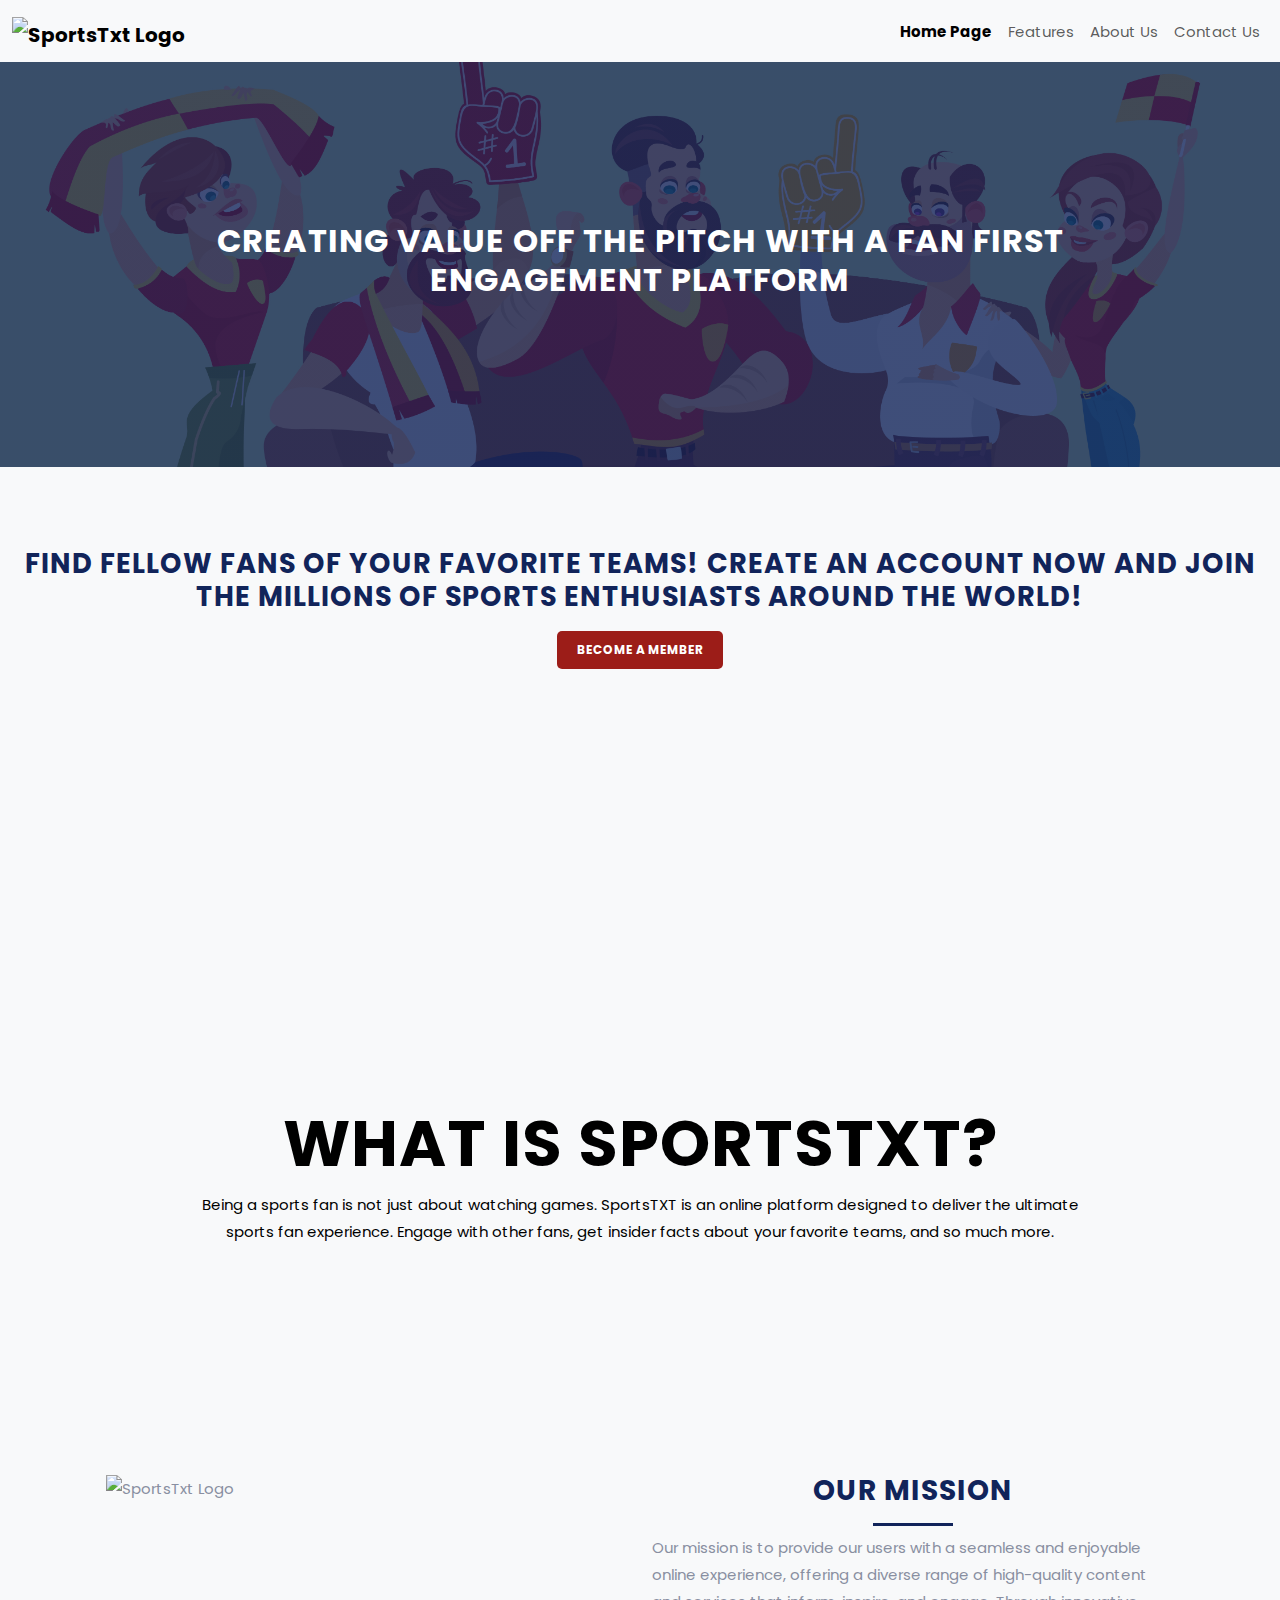
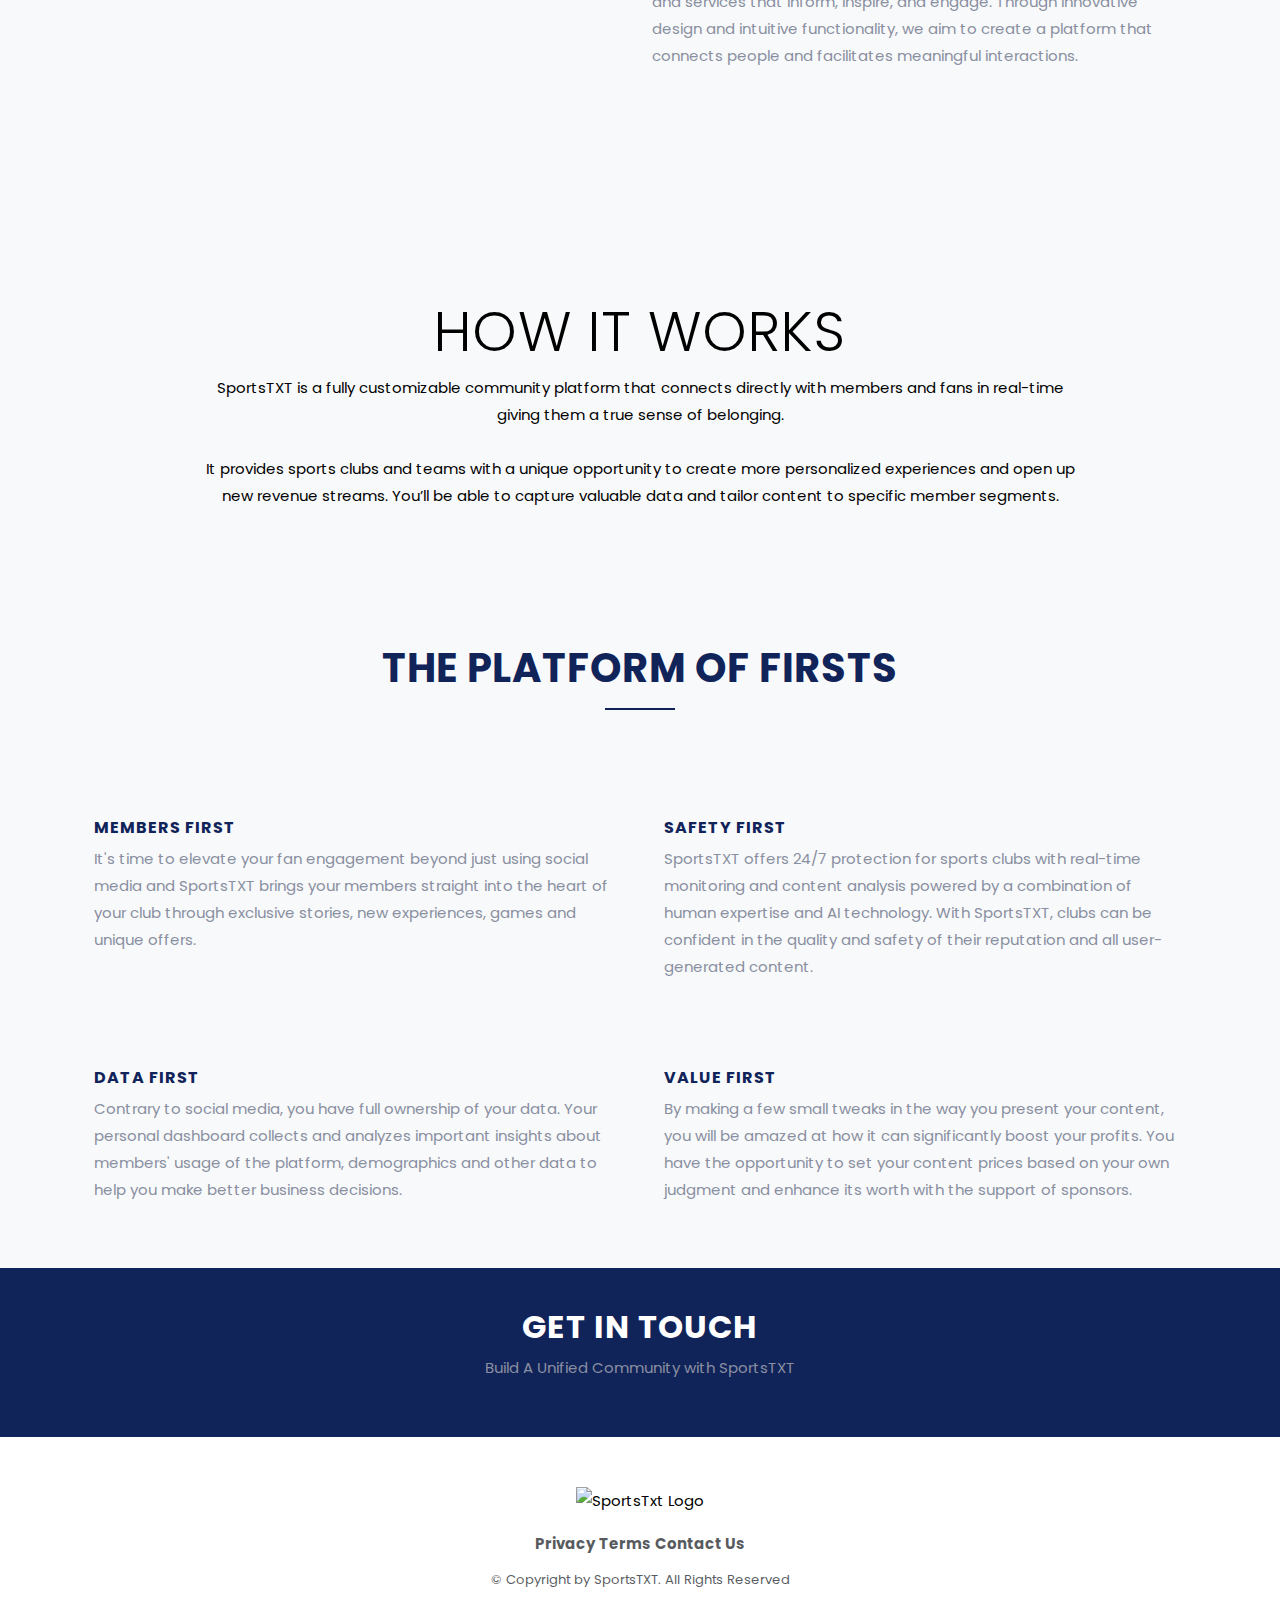
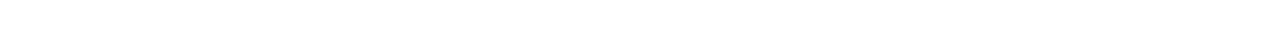
==== index.html @ f742b000 "first commit" ====
<!DOCTYPE html>
<html lang="en">
  <head>
    <meta charset="UTF-8" />
    <meta name="viewport" content="width=device-width, initial-scale=1.0" />
    <title>SportsTxt</title>
    <link
      href="https://cdn.jsdelivr.net/npm/bootstrap@5.3.3/dist/css/bootstrap.min.css"
      rel="stylesheet"
      integrity="sha384-QWTKZyjpPEjISv5WaRU9OFeRpok6YctnYmDr5pNlyT2bRjXh0JMhjY6hW+ALEwIH"
      crossorigin="anonymous"
    />
    <link rel="stylesheet" href="styles.css" />
  </head>
  <body>
    <!-- Navbar -->
    <nav class="navbar navbar-expand-md bg-body-tertiary">
      <div class="container-fluid">
        <a class="navbar-brand" href="#"
          ><img src="img/logo.PNG" alt="SportsTxt Logo"
        /></a>
        <button
          class="navbar-toggler"
          type="button"
          data-bs-toggle="collapse"
          data-bs-target="#navbarNav"
          aria-controls="navbarNav"
          aria-expanded="false"
          aria-label="Toggle navigation"
        >
          <span class="navbar-toggler-icon"></span>
        </button>
        <div
          class="collapse navbar-collapse justify-content-end"
          id="navbarNav"
        >
          <ul class="navbar-nav">
            <li class="nav-item">
              <a
                class="nav-link active fw-bold"
                aria-current="page"
                href="#homepage"
                >Home Page</a
              >
            </li>
            <li class="nav-item">
              <a class="nav-link" href="Features.html">Features</a>
            </li>
            <li class="nav-item">
              <a class="nav-link" href="AboutUs.html">About Us</a>
            </li>
            <li class="nav-item">
              <a class="nav-link" href="Contact.html">Contact Us</a>
            </li>
          </ul>
        </div>
      </div>
    </nav>

    <!-- Masthead -->
    <header id="homepage">
      <div class="container text-center">
        <div class="row justify-content-center">
          <div class="col-md-10">
            <h2 class="text-white display-7">
              Creating Value Off the Pitch with a Fan First Engagement Platform
            </h2>
          </div>
        </div>
      </div>
    </header>

    <!-- CTA -->
    <section>
      <div class="cta">
        <h1 class="cta_part display-7">
          Find fellow fans of your favorite teams! Create an account now and
          join the millions of sports enthusiasts around the world!
        </h1>
        <button class="btn btn-brand">Become a member</button>
      </div>
    </section>

    <!-- Section 1 -->
    <section>
      <div class="our-mission-section bg-light">
        <div class="container text-center">
          <div class="row justify-content-center">
            <div class="what-is col-md-10">
              <h1 class="masthead text-black fw-bold display-3">
                What Is SportsTXT?
              </h1>
              <p class="text-black">
                Being a sports fan is not just about watching games. SportsTXT
                is an online platform designed to deliver the ultimate sports
                fan experience. Engage with other fans, get insider facts about
                your favorite teams, and so much more.
              </p>
            </div>
          </div>
        </div>
      </div>
    </section>

    <!-- Section 2 -->
    <section class="">
      <div class="our-mission-section bg-light">
        <div class="container">
          <div class="row">
            <div class="col-12 col-lg-6 mb-4 mb-lg-0">
              <div class="img-head">
                <img src="img/logo.PNG" alt="SportsTxt Logo" />
              </div>
            </div>
            <div class="col-12 col-lg-6">
              <h2 class="text-head text-center">Our Mission</h2>
              <div class="break-small mb-2"></div>
              <p>
                Our mission is to provide our users with a seamless and
                enjoyable online experience, offering a diverse range of
                high-quality content and services that inform, inspire, and
                engage. Through innovative design and intuitive functionality,
                we aim to create a platform that connects people and facilitates
                meaningful interactions.
              </p>
            </div>
          </div>
        </div>
      </div>
    </section>

    <!-- Section 3 -->
    <section>
      <div class="our-mission-section bg-light">
        <div class="container text-center">
          <div class="row justify-content-center">
            <div class="what-is col-md-10">
              <h1 class="masthead text-black display-4">How It Works</h1>
              <p class="text-black">
                SportsTXT is a fully customizable community platform that
                connects directly with members and fans in real-time giving them
                a true sense of belonging.
                <br />
                <br />
                It provides sports clubs and teams with a unique opportunity to
                create more personalized experiences and open up new revenue
                streams. You’ll be able to capture valuable data and tailor
                content to specific member segments.
              </p>
            </div>
          </div>
        </div>
      </div>
    </section>

    <!-- Section 4 -->
    <section id="services">
      <div class="container">
        <div class="row">
          <div class="col-12 section-intro">
            <h1>The Platform of Firsts</h1>
            <div class="hline"></div>
          </div>
        </div>
        <div class="row">
          <div class="col-lg-6 col-sm-6 p-4">
            <h4 class="title-sm mt-4">Members First</h4>
            <p>
              It's time to elevate your fan engagement beyond just using social
              media and SportsTXT brings your members straight into the heart of
              your club through exclusive stories, new experiences, games and
              unique offers.
            </p>
          </div>
          <div class="col-lg-6 col-sm-6 p-4">
            <h4 class="title-sm mt-4">Safety First</h4>
            <p>
              SportsTXT offers 24/7 protection for sports clubs with real-time
              monitoring and content analysis powered by a combination of human
              expertise and AI technology. With SportsTXT, clubs can be
              confident in the quality and safety of their reputation and all
              user-generated content.
            </p>
          </div>
          <div class="col-lg-6 col-sm-6 p-4">
            <h4 class="title-sm mt-4">Data First</h4>
            <p>
              Contrary to social media, you have full ownership of your data.
              Your personal dashboard collects and analyzes important insights
              about members' usage of the platform, demographics and other data
              to help you make better business decisions.
            </p>
          </div>
          <div class="col-lg-6 col-sm-6 p-4">
            <h4 class="title-sm mt-4">Value First</h4>
            <p>
              By making a few small tweaks in the way you present your content,
              you will be amazed at how it can significantly boost your profits.
              You have the opportunity to set your content prices based on your
              own judgment and enhance its worth with the support of sponsors.
            </p>
          </div>
        </div>
      </div>
    </section>

    <!-- CTA footer -->
    <section>
      <div class="cta2">
        <h1 class="cta_part text-white">Get in Touch</h1>
        <p>Build A Unified Community with SportsTXT</p>
      </div>
    </section>

    <!-- Footer -->
    <footer class="bg-white px-5 mt-5 mb-5">
      <div class="container text-black text-center">
        <p class="h-5 mb-3">
          <img
            src="img/logo.PNG"
            style="max-width: 150px; max-height: 75px"
            alt="SportsTxt Logo"
          />
        </p>
        <p class="mb-2">
          <a href="privacy.html" class="text-muted">Privacy</a>
          <a href="terms.html" class="text-muted">Terms</a>
          <a href="contact.html" class="text-muted">Contact Us</a>
        </p>
        <small class="text-muted"
          >&copy; Copyright by SportsTXT. All Rights Reserved</small
        >
      </div>
    </footer>

    <script
      src="https://cdn.jsdelivr.net/npm/bootstrap@5.3.3/dist/js/bootstrap.bundle.min.js"
      integrity="sha384-YvpcrYf0tY3lHB60NNkmXc5s9fDVZLESaAA55NDzOxhy9GkcIdslK1eN7N6jIeHz"
      crossorigin="anonymous"
    ></script>
  </body>
</html>
---- styles.css ----
@import url("https://fonts.googleapis.com/css2?family=Poppins:wght@300;400;500;600&display=swap");
.navbar-brand img {
  max-height: 30px; /* Adjust the height as needed */
}

* {
  font-family: "Poppins", sans-serif;
}
body {
  line-height: 1.8;
  color: #898fa1;
  font-size: 15px;
}

h1,
h2,
h3,
h4,
h5,
h6 {
  font-weight: 700;
  letter-spacing: 1px;
  text-transform: uppercase;
  color: #11245a;
}

a {
  font-weight: 700;
  transition: all 0.4s ease;
}

img {
  width: 100%;
}

section {
  padding-top: 25px;
  padding-bottom: 0;
  margin-bottom: 0;
  background-color: #f8f9fa;
}

#homepage {
  background: linear-gradient(rgba(17, 36, 90, 0.8), rgba(17, 36, 90, 0.8)),
    url(img/279.jpg);
  min-height: 45vh;
  background-size: cover;
  background-position: center;
  background-attachment: fixed;

  display: flex;
  align-items: center;
}

#homepage h1 {
  font-weight: 700;
}

#homepage p {
  max-width: 550px;
  margin: auto;
}
/* cta 1 */
.cta {
  padding: 3.5rem 0;
  text-align: center;
  min-height: 55vh;
}

.cta h1 {
  font-size: 1.7rem;
}

.btn {
  font-weight: 700;
  font-size: 12px;
  text-transform: uppercase;
  padding: 12px 28px;
  border-radius: 5px;
  margin-top: 10px;
}

.btn-brand {
  background-color: #9c1d18; /* Adjusted darker shade of red */
  color: #fff;
  border: none;
  padding: 10px 20px;
  border-radius: 5px;
  cursor: pointer;
  transition: background-color 0.3s ease;
}

.btn-brand:hover {
  background-color: #ef6972;
  color: #fff;
}

.what-is h1,
p {
  font-family: "Poppins", sans-serif;
}
.center-vertical {
  display: flex;
  width: 100%;
  min-height: 100vh;
  align-items: center;
}

.our-mission-section {
  width: 100%;
  padding: calc(5% + 30px);
}

.our-mission-section h1,
p {
  font-family: "Poppins", sans-serif;
}

.our-mission-section .img-head {
  position: relative;
  overflow: hidden;
}

.our-mission-section .img-head img {
  width: 100%;
  transition: transform 0.3s;
}
.our-mission-section .img-head:hover img {
  transform: scale(1, 2);
}

.our-mission-section .img-head::after {
  content: "";
  width: 100%;
  height: 100%;
  position: absolute;
  left: 0;
  top: 0;
  opacity: 0.5;
}

.our-mission-section .text-head {
  font-size: 28px;
  color: #11245a;
}

.our-mission-section .break-small {
  width: 80px;
  height: 3px;
  background-color: #11245a;
  margin: 16px auto 0;
}

.section-intro {
  text-align: center;
  margin-bottom: 60px;
}

.section-intro .hline {
  width: 70px;
  height: 2px;
  background-color: #11245a;
  margin: 16px auto 0;
}

.title-sm {
  font-size: 16px;
  letter-spacing: 1px;
}

/* cta 2 */
.cta2 {
  padding: 2.5rem 0;
  text-align: center;
  background: #11245a;
}

.cta2 h1 {
  font-size: 2rem;
}

.text-muted {
  text-decoration: none;
}
/* about */

.about h1 {
  text-align: center;
  font-weight: bold;
  letter-spacing: 2px;
  color: #11245a;
  padding-bottom: 10px;
}

.about p {
  text-align: center;
  font-size: 1.1em;
}
/* key people */
.people h1 {
  text-align: center;
  font-weight: bold;
}

.profile {
  margin-top: 25px;
}

.profile .img-box {
  opacity: 1;
  display: block;
  position: relative;
}

.profile h2 {
  font-size: 22px;
  font-weight: bold;
  margin-top: 15px;
}
.profile h3 {
  font-size: 15px;
  font-weight: bold;
  margin-top: 15px;
}
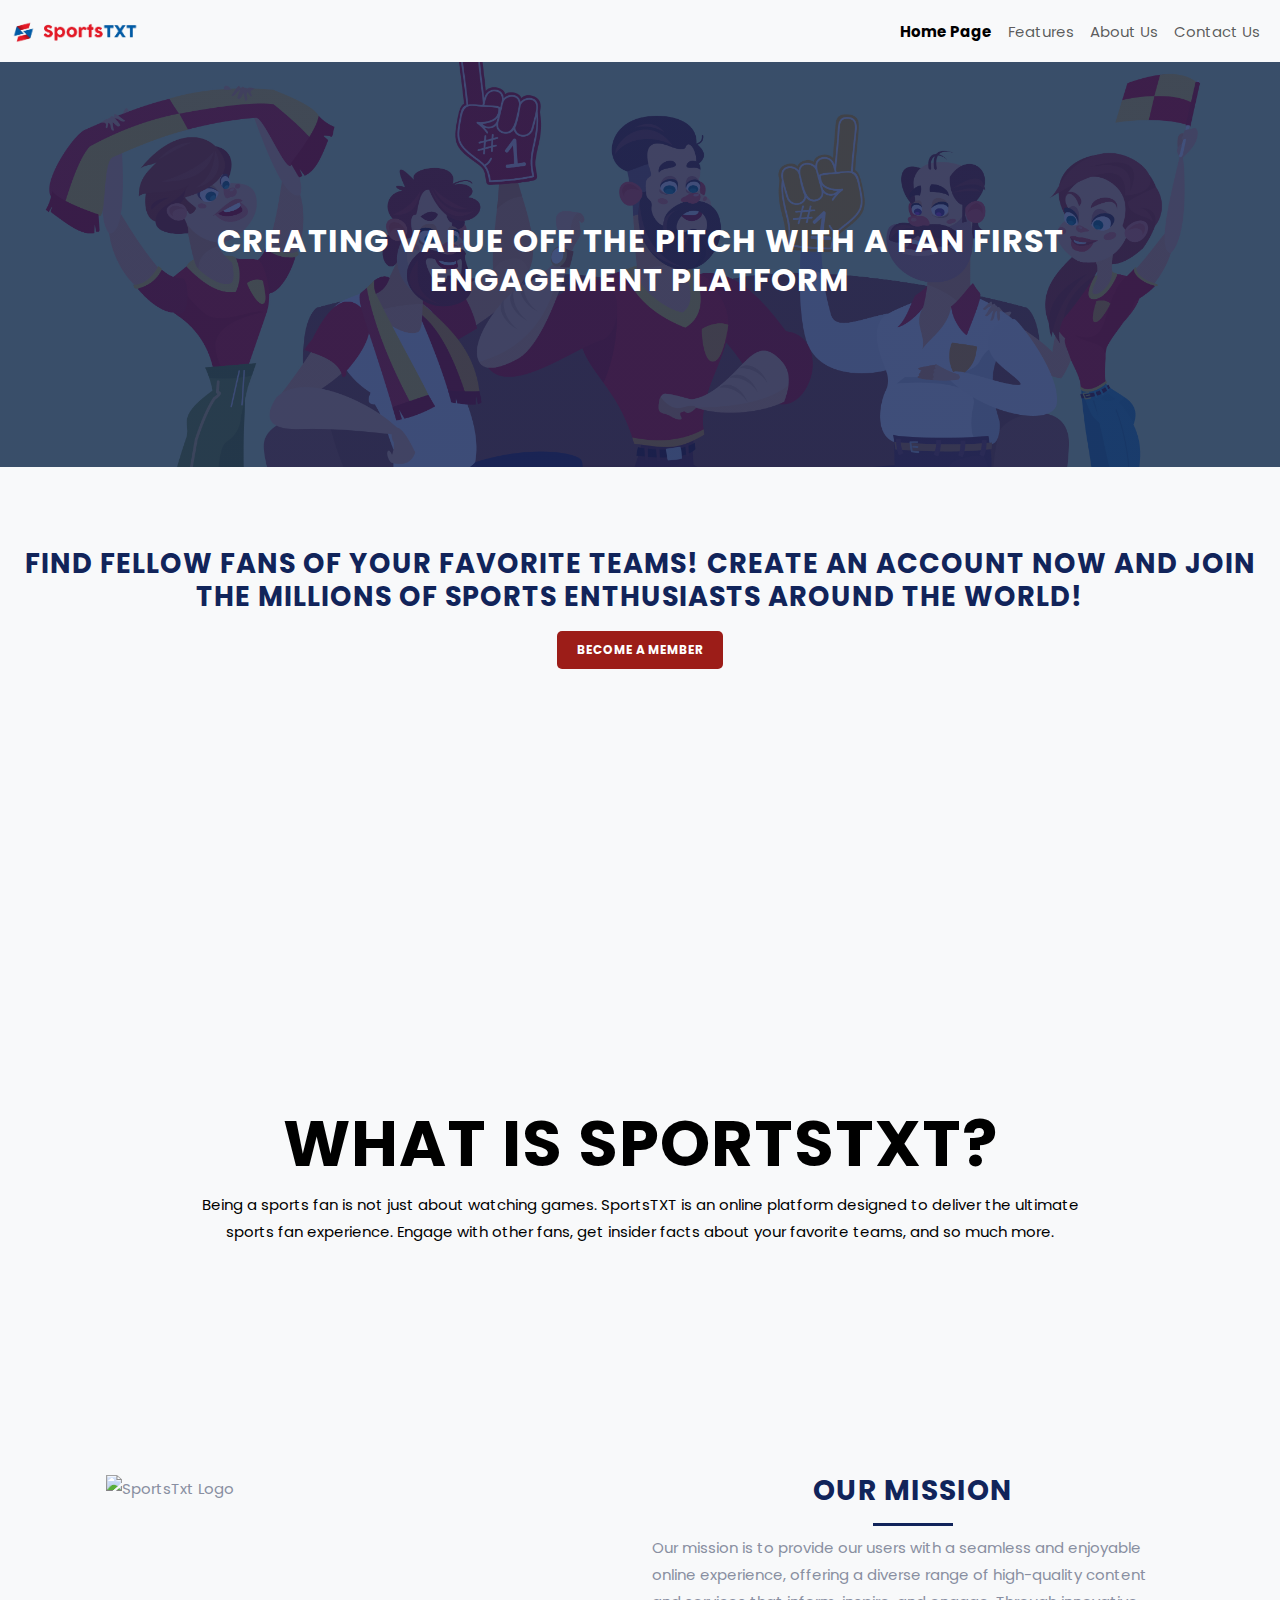
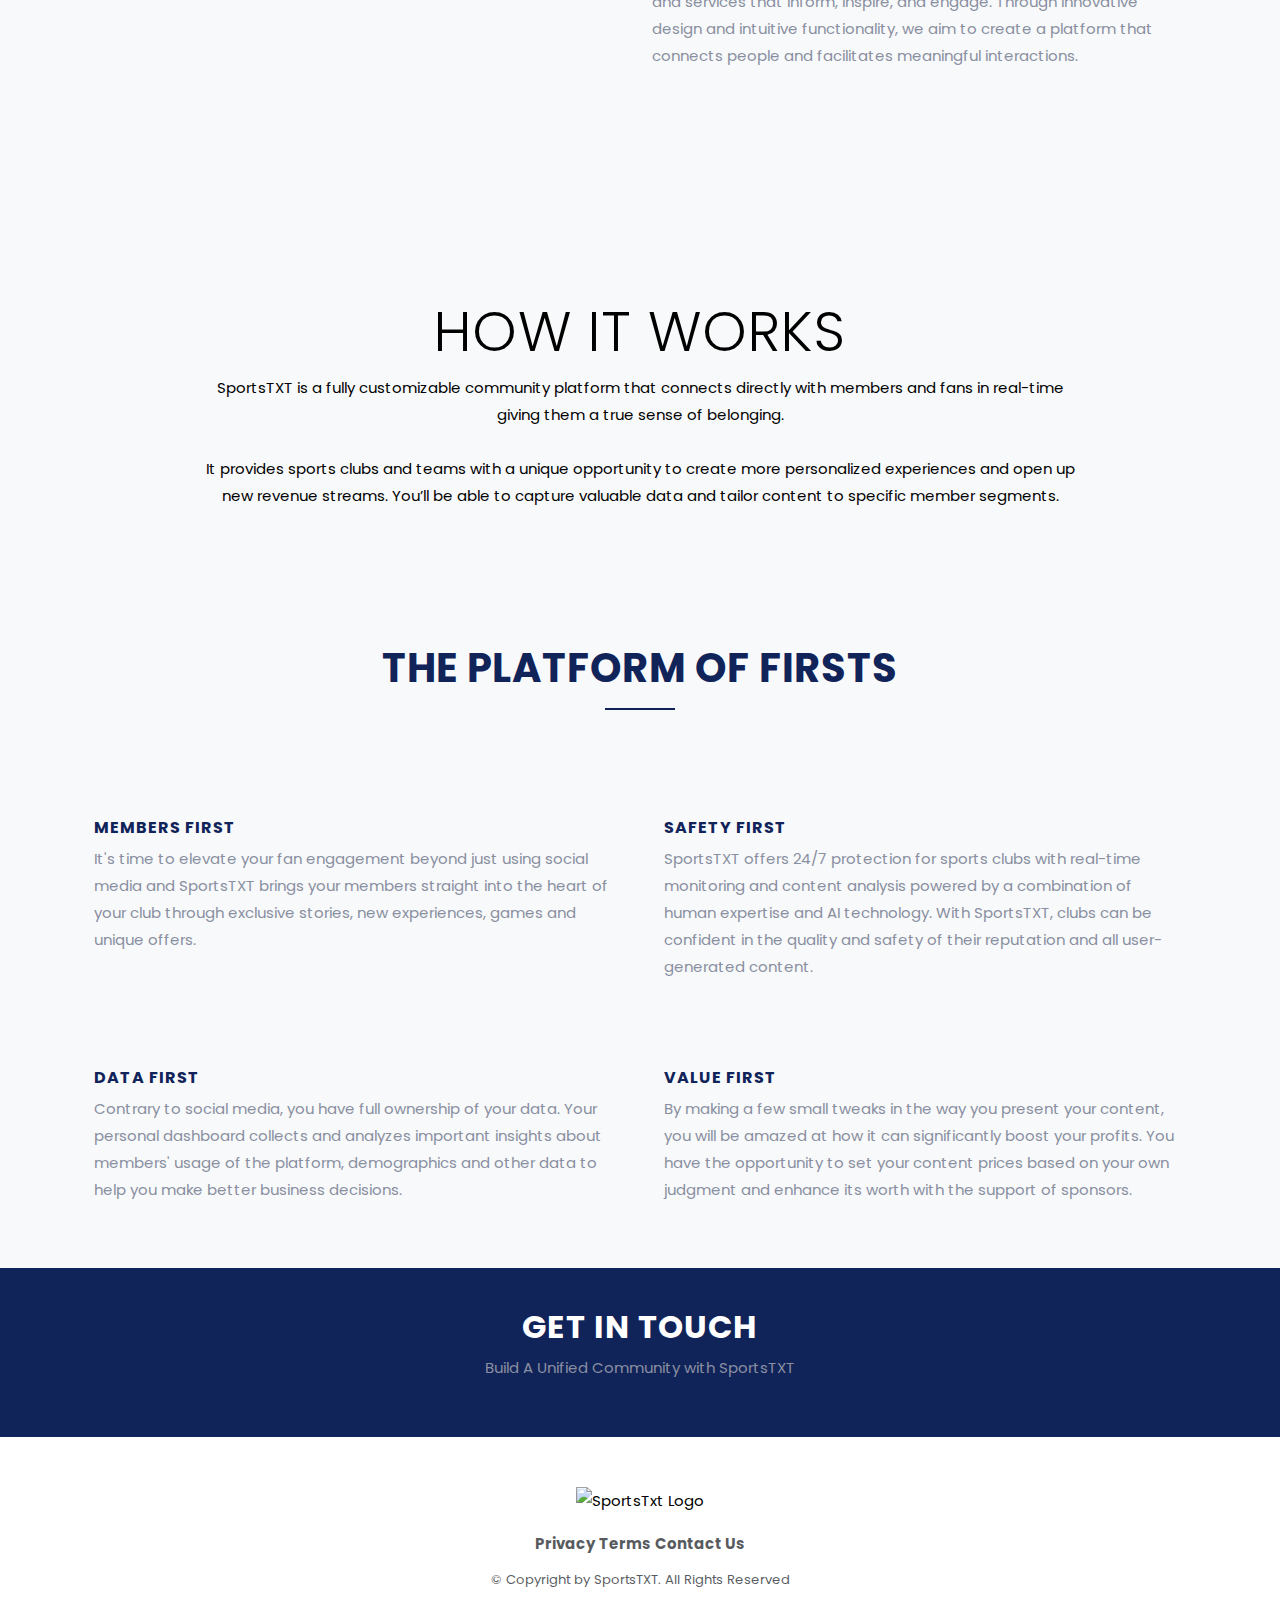
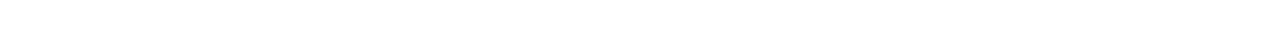
==== commit 7a4fb867: "changes in the logo png of file" ====
--- a/index.html
+++ b/index.html
@@ -17,7 +17,7 @@
     <nav class="navbar navbar-expand-md bg-body-tertiary">
       <div class="container-fluid">
         <a class="navbar-brand" href="#"
-          ><img src="img/logo.PNG" alt="SportsTxt Logo"
+          ><img src="img/logo.png" alt="SportsTxt Logo"
         /></a>
         <button
           class="navbar-toggler"
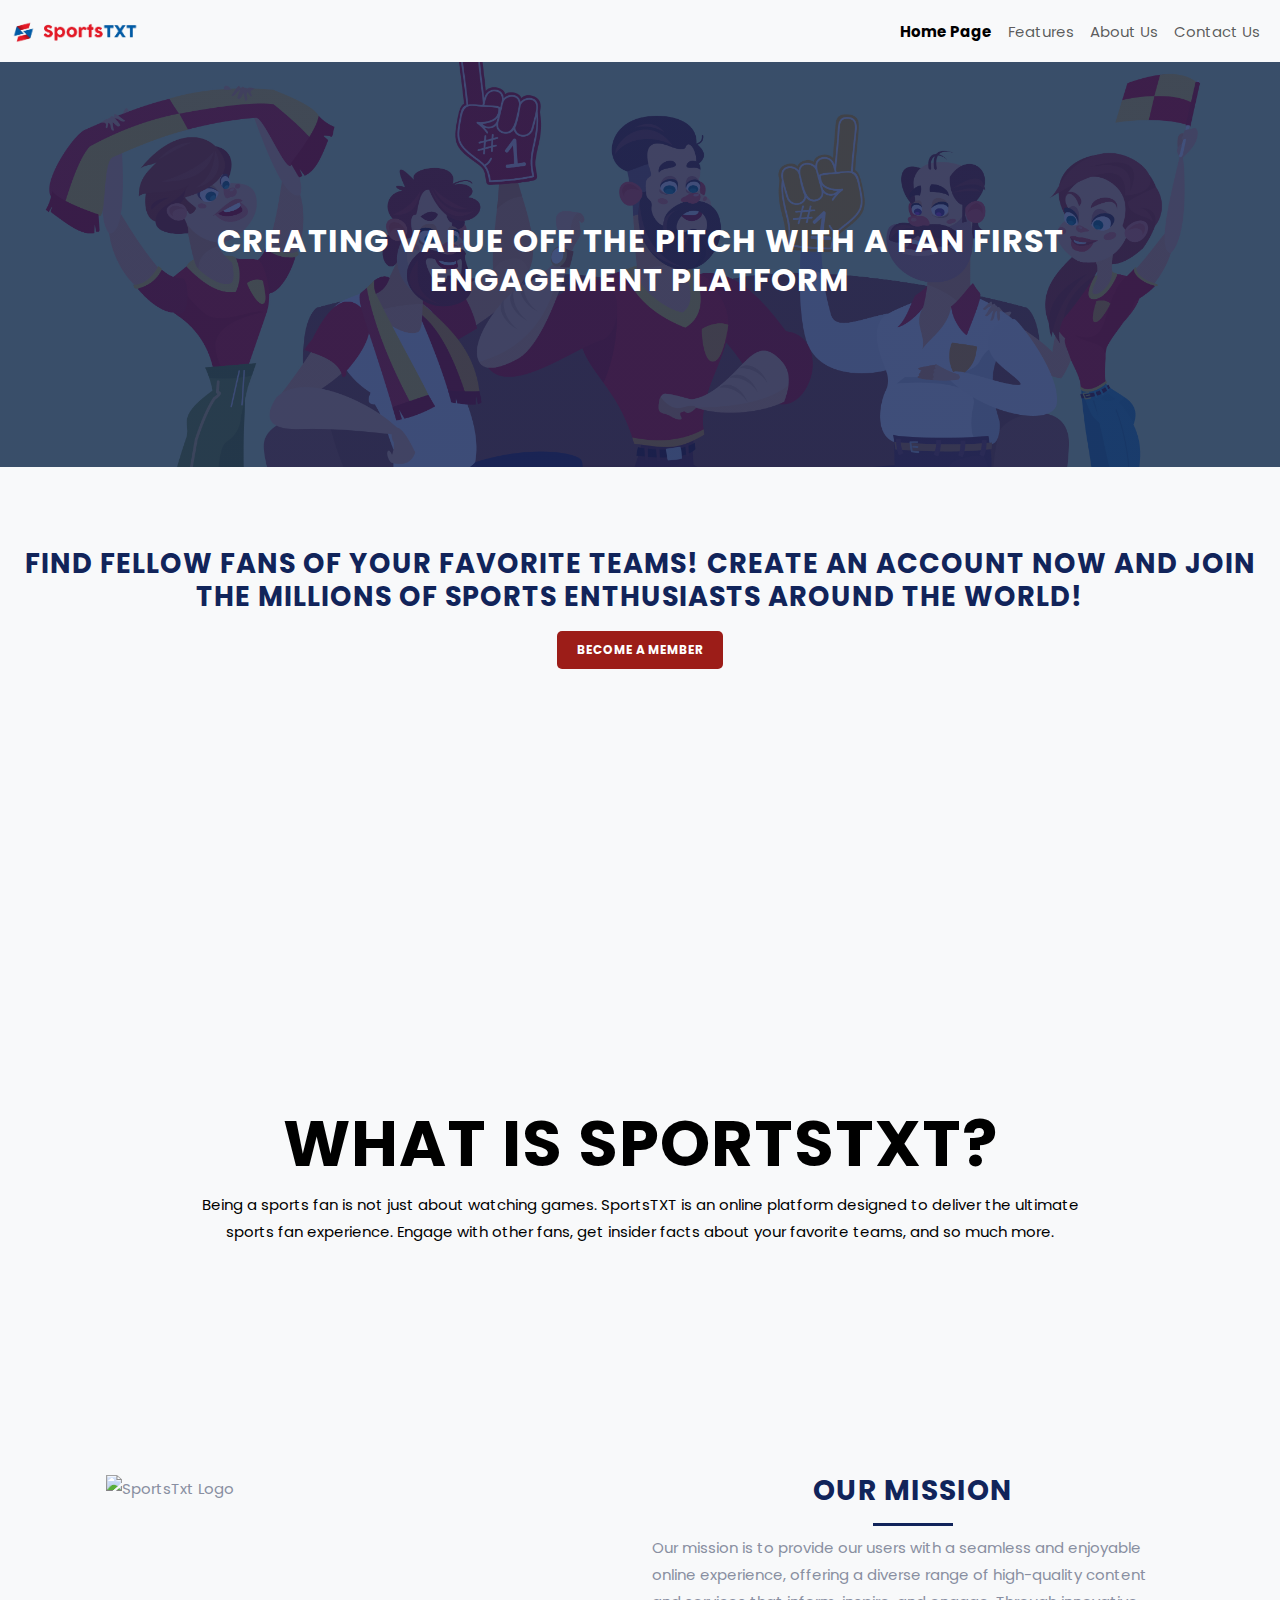
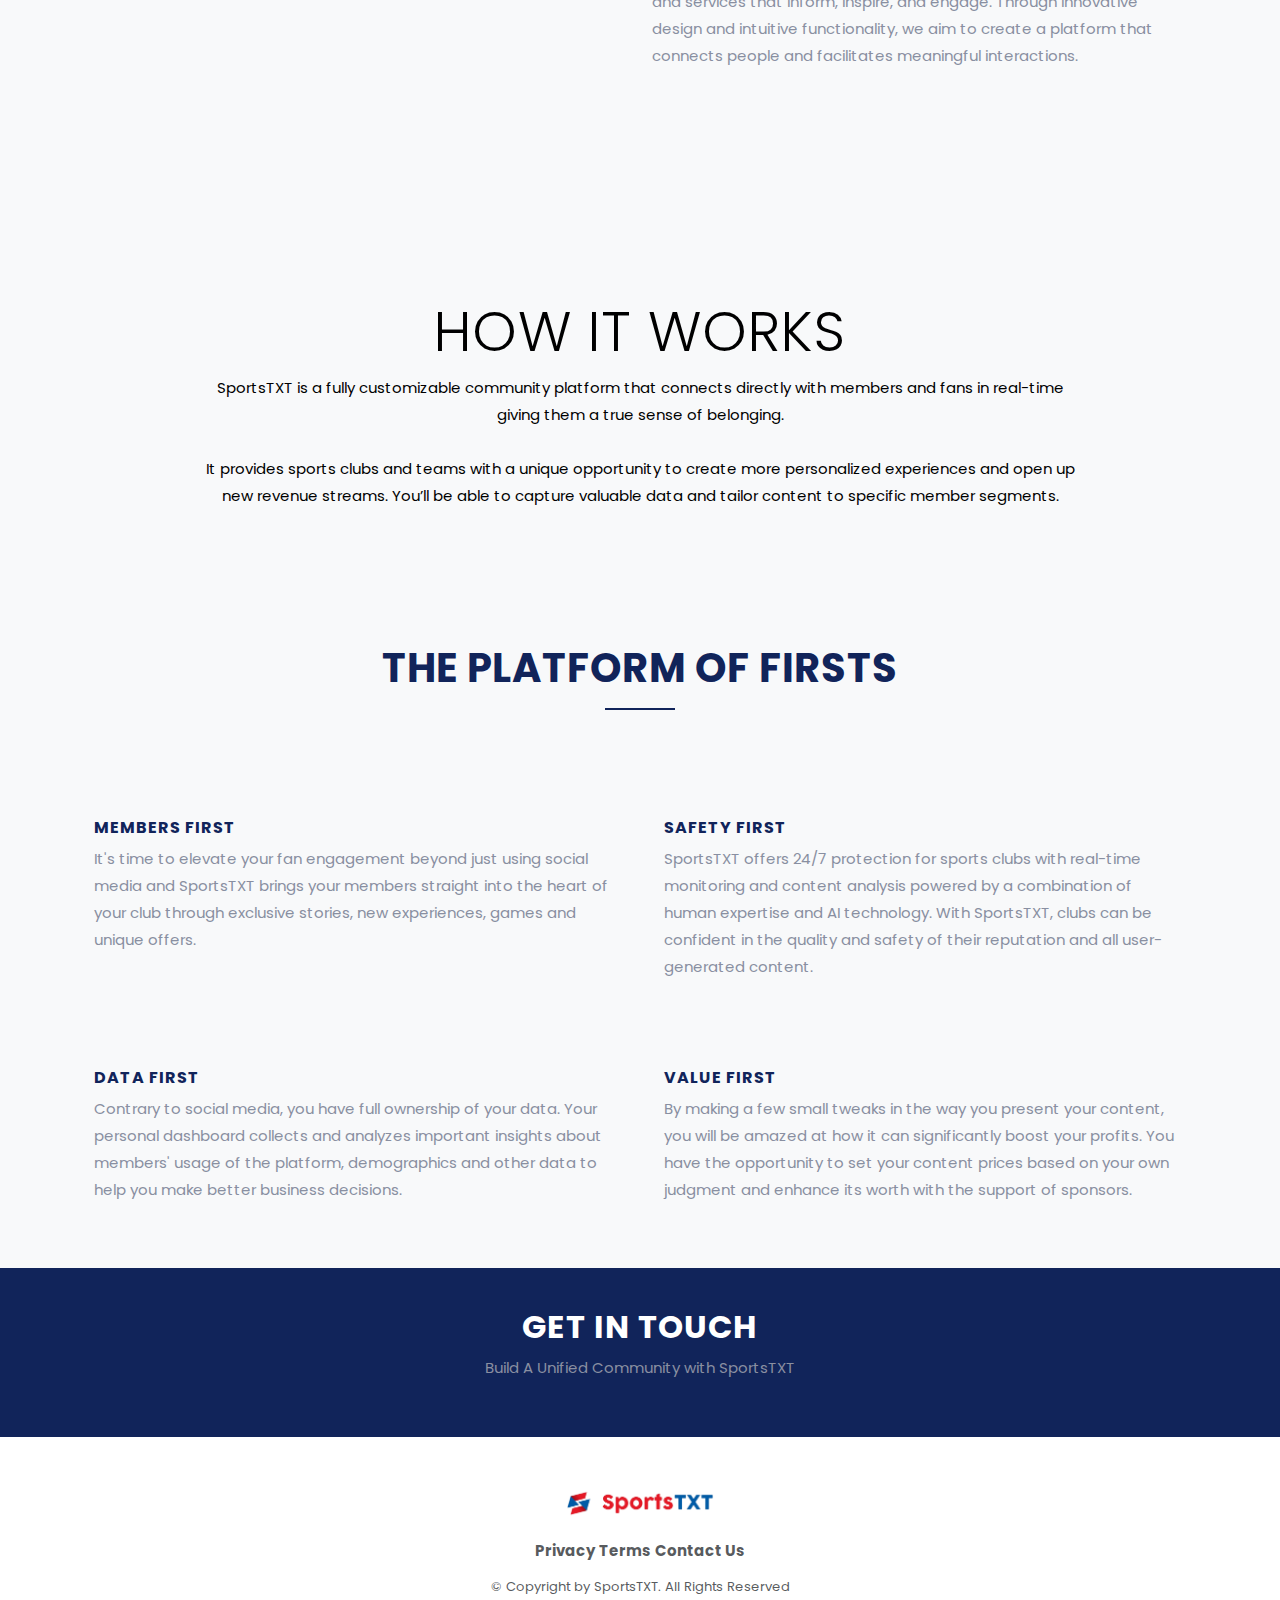
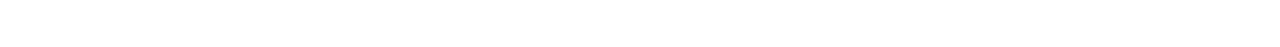
==== commit 78f86992: "changes in the logo png of file in html" ====
--- a/index.html
+++ b/index.html
@@ -217,7 +217,7 @@
       <div class="container text-black text-center">
         <p class="h-5 mb-3">
           <img
-            src="img/logo.PNG"
+            src="img/logo.png"
             style="max-width: 150px; max-height: 75px"
             alt="SportsTxt Logo"
           />
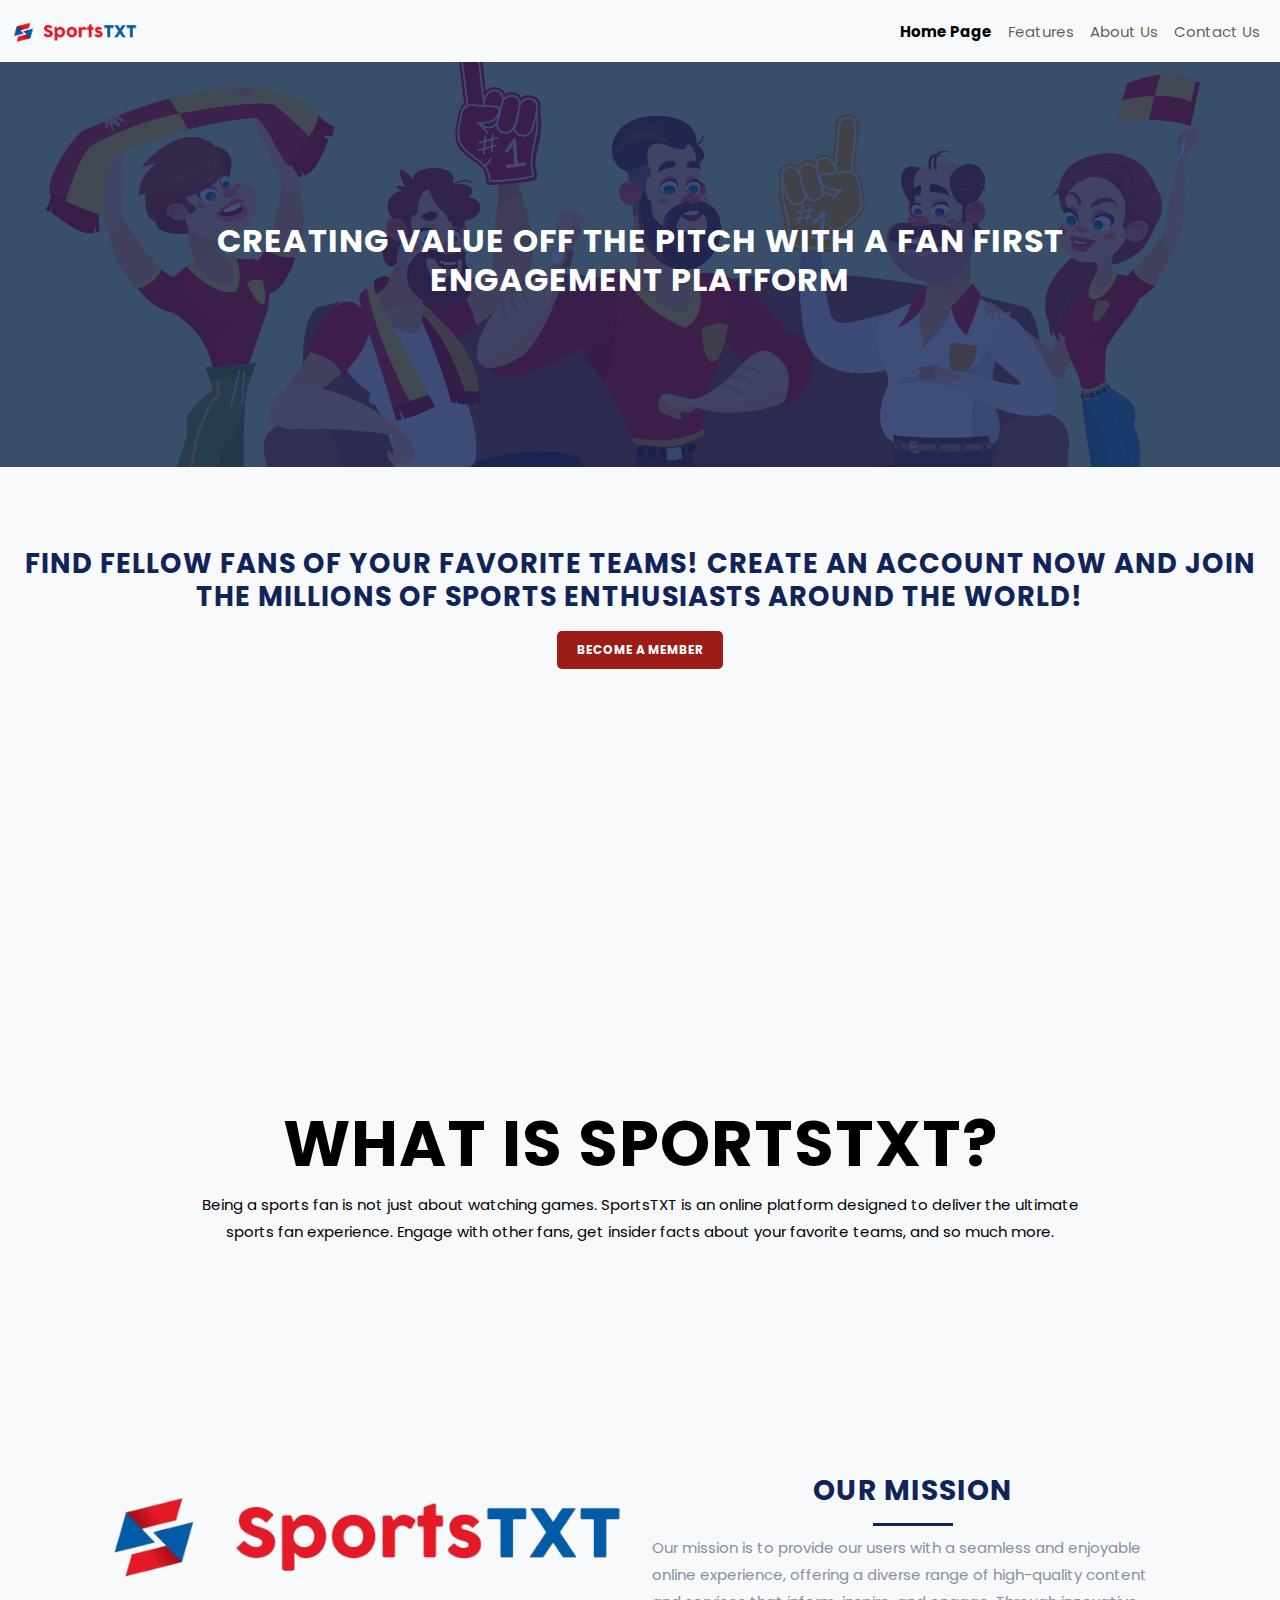
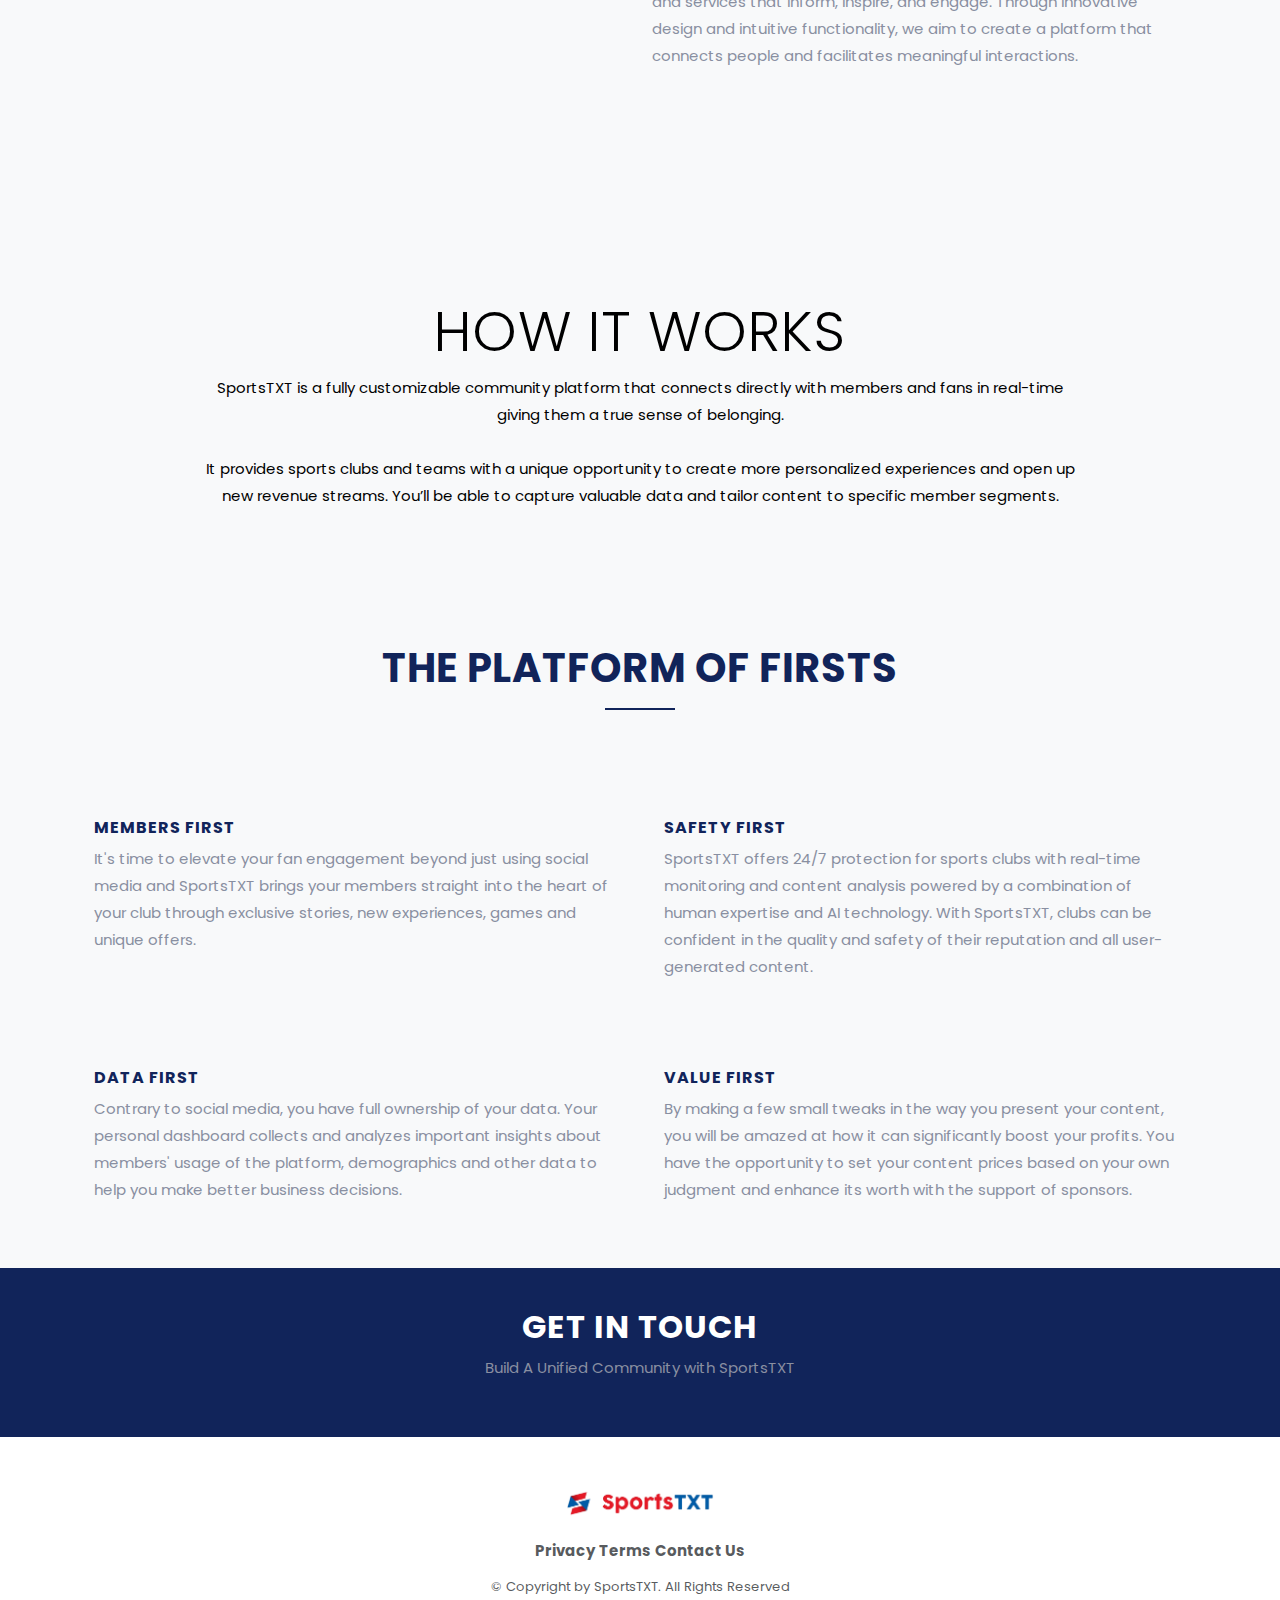
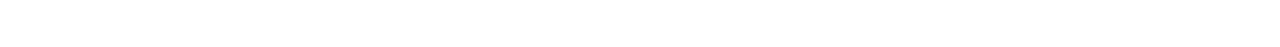
==== commit e0f15cc6: "changes in the logo.png of section 2 of index.html file" ====
--- a/index.html
+++ b/index.html
@@ -109,7 +109,7 @@
           <div class="row">
             <div class="col-12 col-lg-6 mb-4 mb-lg-0">
               <div class="img-head">
-                <img src="img/logo.PNG" alt="SportsTxt Logo" />
+                <img src="img/logo.png" alt="SportsTxt Logo" />
               </div>
             </div>
             <div class="col-12 col-lg-6">
